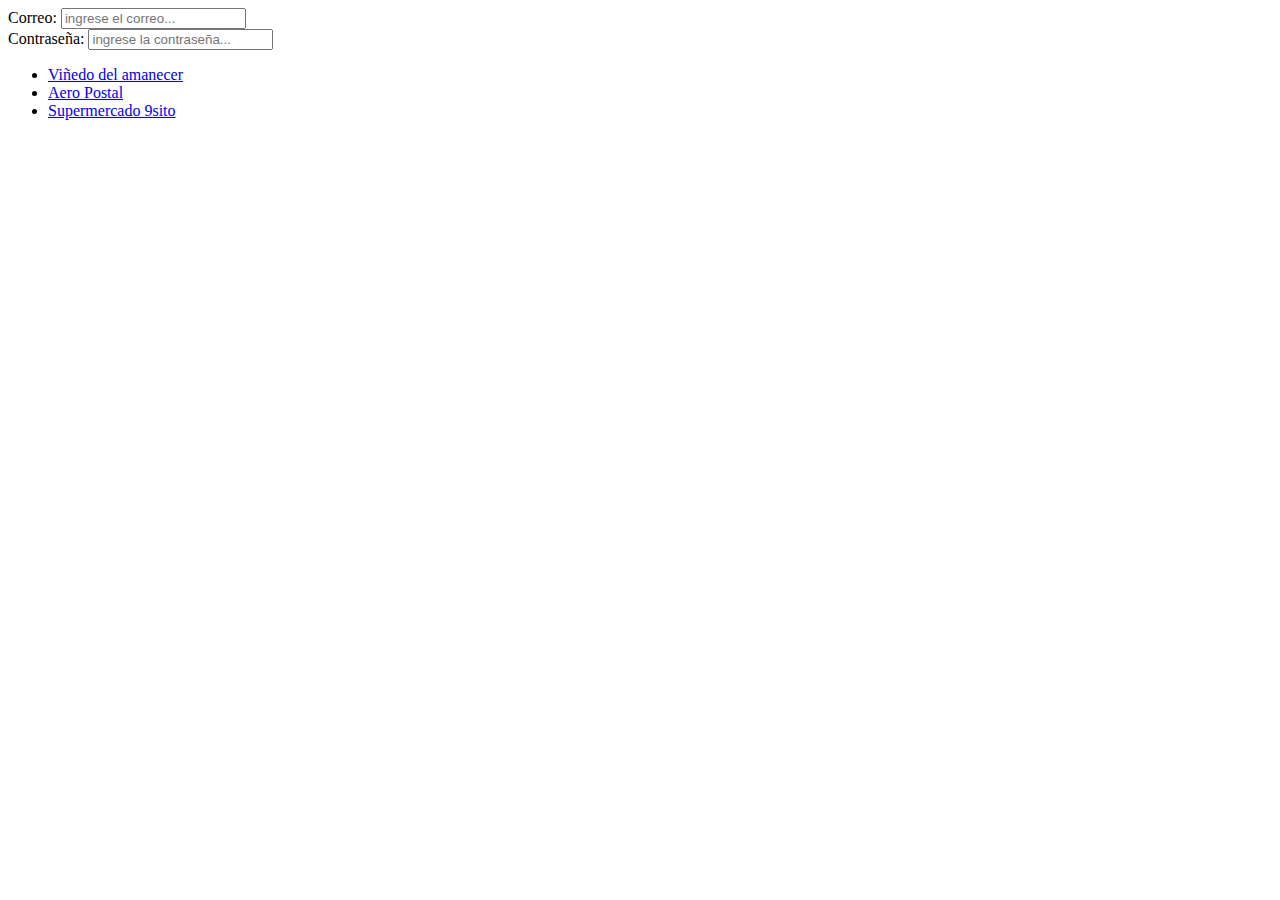
==== WebContent/index.html @ 2a20a98f "Actualizacion del trabajo" ====
<!DOCTYPE html>
<html>

<head>
    <meta charset="UTF-8">
    <title>Gestión de personas en la Web</title>
</head>

<body>
    <form>
        <label for="correo">Correo: </label>
        <input type="text" name="correo" placeholder="ingrese el correo..." />
        <br>
        <!-- Aqui empieza la magia-->
        <label for="password">Contraseña: </label>
        <input type="password" name="password" placeholder="ingrese la contraseña..." />
        <br>
    </form>
    <ul>
        <li><a href="/EjemploPersonaWebJDBC/CrearTablaController">Viñedo del amanecer</a></li>
        <li><a href="HTMLs/crear_persona.html">Aero Postal</a></li>
        <li><a href="HTMLs/buscar_persona.html">Supermercado 9sito</a></li>
    </ul>
</body>

</html>
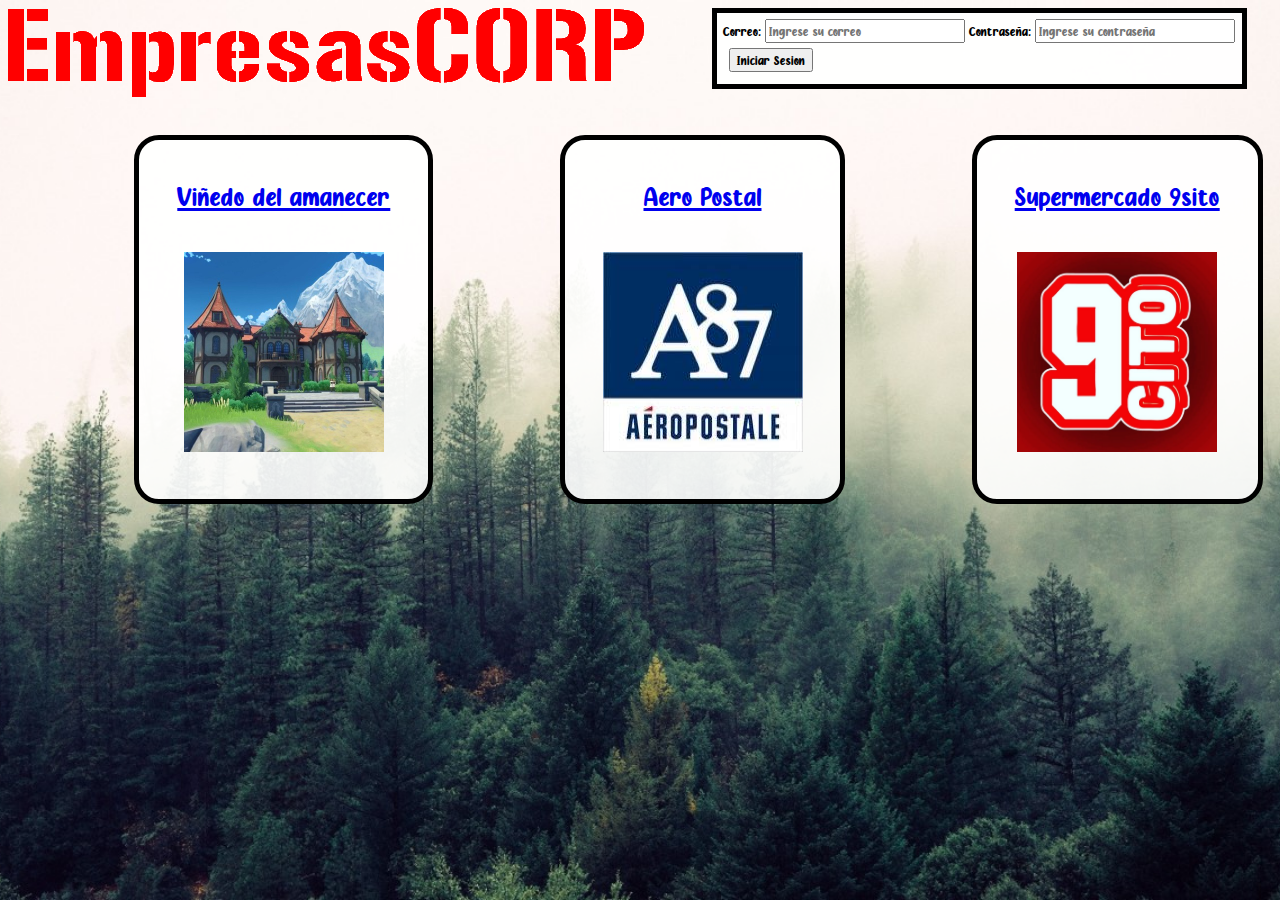
==== commit ef56b783: "Creacion de la pagina de Login" ====
--- a/WebContent/index.html
+++ b/WebContent/index.html
@@ -4,23 +4,35 @@
 <head>
     <meta charset="UTF-8">
     <title>Gestión de personas en la Web</title>
+    <link rel="stylesheet" type="text/css" href="CSS/login.css" />
 </head>
 
 <body>
-    <form>
+    <img id="logo" src="Recursos/Logo.png" alt="EmpresasCorp" />
+    <form id="formulario01">
         <label for="correo">Correo: </label>
-        <input type="text" name="correo" placeholder="ingrese el correo..." />
-        <br>
-        <!-- Aqui empieza la magia-->
+        <input type="text" name="correo" placeholder="Ingrese su correo" />
+
         <label for="password">Contraseña: </label>
-        <input type="password" name="password" placeholder="ingrese la contraseña..." />
-        <br>
+        <input type="password" name="password" placeholder="Ingrese su contraseña" /><br>
+        <input id="login" type="submit" value="Iniciar Sesion">
+
     </form>
-    <ul>
-        <li><a href="/EjemploPersonaWebJDBC/CrearTablaController">Viñedo del amanecer</a></li>
-        <li><a href="HTMLs/crear_persona.html">Aero Postal</a></li>
-        <li><a href="HTMLs/buscar_persona.html">Supermercado 9sito</a></li>
-    </ul>
+    <div id="empresas">
+
+        <div class="cont">
+            <a href="/EjemploPersonaWebJDBC/CrearTablaController">Viñedo del amanecer <br><br> <img id="vino" src="Recursos/Viñedo el amanecer.jpg" alt="Viñedo el amanecer" /></a>
+
+        </div>
+
+        <div class="cont">
+            <a href="HTMLs/crear_persona.html">Aero Postal <br><br> <img id="ropa" src="Recursos/Aeropost.jpg" alt="Aeropostale" /></a>
+        </div>
+
+        <div class="cont">
+            <a href="HTMLs/buscar_persona.html">Supermercado 9sito <br><br> <img id="comid" src="Recursos/9cito.jpg" alt="9cito" /></a>
+        </div>
+    </div>
 </body>
 
 </html>--- a/WebContent/CSS/login.css
+++ b/WebContent/CSS/login.css
@@ -0,0 +1,55 @@
+body {
+    background-size: cover;
+    background-repeat: no-repeat;
+    background-position: center center;
+    background-attachment: fixed;
+    /*Se queda en el centro no se mueve*/
+    background-image: url(../Recursos/Fondo1.jpg);
+}
+
+#logo {
+    float: left;
+}
+
+#formulario01 {
+    float: right;
+    background-color: rgb(255, 255, 255, 0.9);
+    border: black thick solid;
+    padding: 0.5%;
+    margin-right: 2%;
+}
+
+#login {
+    margin: 1%;
+}
+
+#empresas {
+    clear: both;
+}
+
+#empresas .cont {
+    float: left;
+    background-color: rgb(255, 255, 255, 0.9);
+    border: black thick solid;
+    padding: 3%;
+    border-radius: 25px;
+    font-size: 200%;
+    margin-left: 10%;
+    margin-top: 3%;
+    text-align: center;
+}
+
+#empresas a img {
+    width: 200px;
+    height: 200px;
+}
+
+@font-face {
+    font-family: "PIX";
+    src: url("../FormatoL/Almond\ Nougat.ttf");
+}
+
+* {
+    font-family: "PIX";
+    font-size: 100%;
+}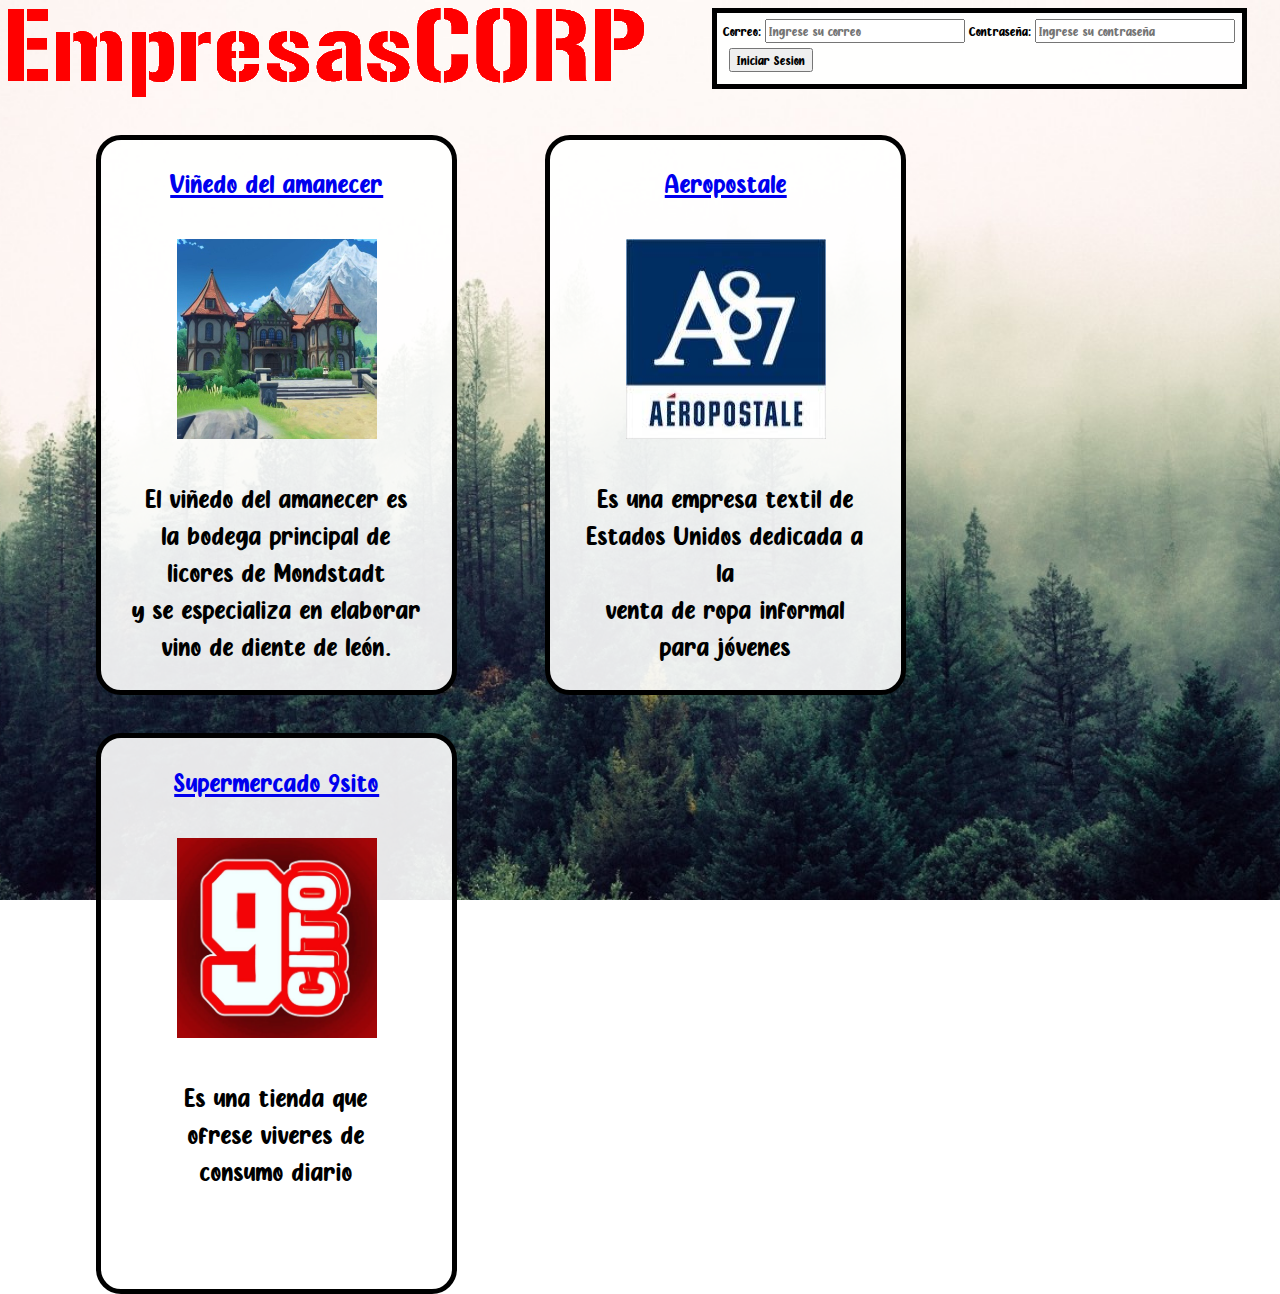
==== commit ef2ad105: "Terminada la pagina de inicio" ====
--- a/WebContent/index.html
+++ b/WebContent/index.html
@@ -22,15 +22,17 @@
 
         <div class="cont">
             <a href="/EjemploPersonaWebJDBC/CrearTablaController">Viñedo del amanecer <br><br> <img id="vino" src="Recursos/Viñedo el amanecer.jpg" alt="Viñedo el amanecer" /></a>
-
+            <p>El viñedo del amanecer es <br> la bodega principal de <br> licores de Mondstadt <br> y se especializa en elaborar<br> vino de diente de león.</p>
         </div>
 
         <div class="cont">
-            <a href="HTMLs/crear_persona.html">Aero Postal <br><br> <img id="ropa" src="Recursos/Aeropost.jpg" alt="Aeropostale" /></a>
+            <a href="HTMLs/crear_persona.html">Aeropostale <br><br> <img id="ropa" src="Recursos/Aeropost.jpg" alt="Aeropostale" /></a>
+            <p>Es una empresa textil de <br>Estados Unidos dedicada a la<br> venta de ropa informal<br> para jóvenes</p>
         </div>
 
         <div class="cont">
             <a href="HTMLs/buscar_persona.html">Supermercado 9sito <br><br> <img id="comid" src="Recursos/9cito.jpg" alt="9cito" /></a>
+            <p>Es una tienda que <br>ofrese viveres de <br> consumo diario</p>
         </div>
     </div>
 </body>
--- a/WebContent/CSS/login.css
+++ b/WebContent/CSS/login.css
@@ -31,12 +31,14 @@
     float: left;
     background-color: rgb(255, 255, 255, 0.9);
     border: black thick solid;
-    padding: 3%;
+    padding: 2%;
     border-radius: 25px;
     font-size: 200%;
-    margin-left: 10%;
+    margin-left: 7%;
     margin-top: 3%;
     text-align: center;
+    width: 300px;
+    height: 500px;
 }
 
 #empresas a img {
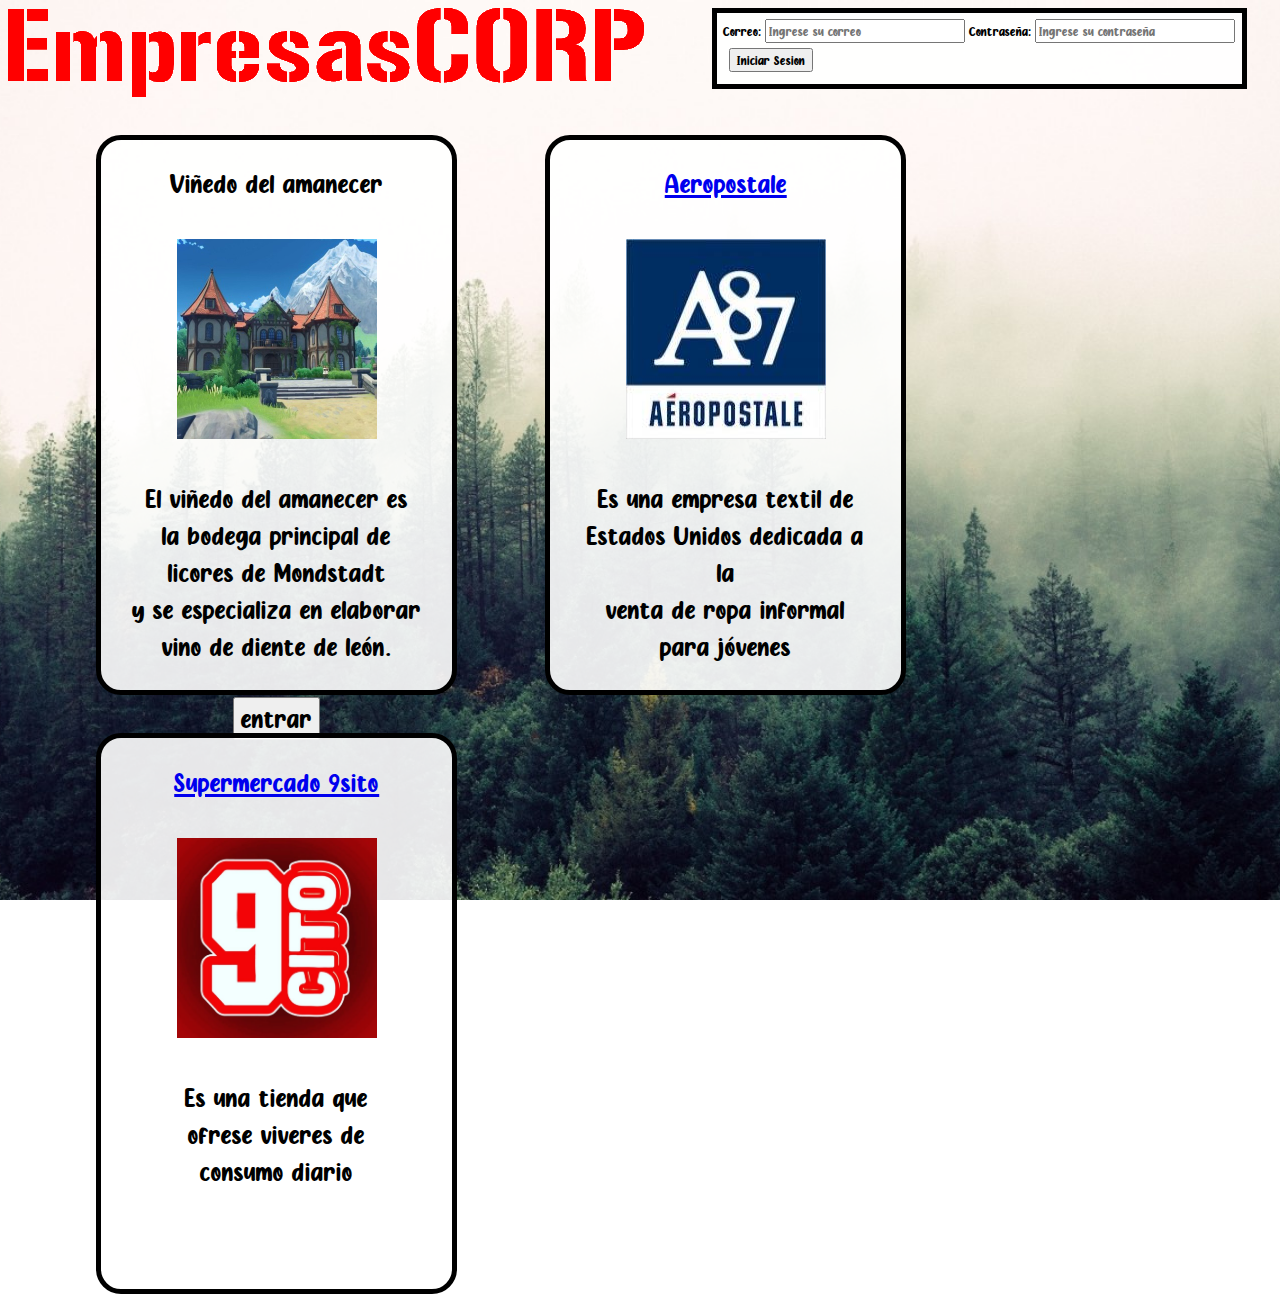
==== commit 17bbdccb: "Conntrol de tablas vista invitado" ====
--- a/WebContent/index.html
+++ b/WebContent/index.html
@@ -3,13 +3,13 @@
 
 <head>
     <meta charset="UTF-8">
-    <title>Gestión de personas en la Web</title>
+    <title>EmpresasCorp</title>
     <link rel="stylesheet" type="text/css" href="CSS/login.css" />
 </head>
 
 <body>
     <img id="logo" src="Recursos/Logo.png" alt="EmpresasCorp" />
-    <form id="formulario01">
+    <form id="formulario01"  action="Login" method="post">
         <label for="correo">Correo: </label>
         <input type="text" name="correo" placeholder="Ingrese su correo" />
 
@@ -19,19 +19,22 @@
 
     </form>
     <div id="empresas">
+         <form action="VisualizacionProductosInvitado" method="post">
+       		<div class="cont">
+	            <a>Viñedo del amanecer <br><br> <img id="vino" src="Recursos/Viñedo el amanecer.jpg" alt="Viñedo el amanecer" /></a>
+	            <p>El viñedo del amanecer es <br> la bodega principal de <br> licores de Mondstadt <br> y se especializa en elaborar<br> vino de diente de león.</p>
+	        	<input id="wine" name="idEmp" type="hidden" value="1" >
+	        	<input type="submit" value="entrar" >
+	        </div>
+        </form>
 
         <div class="cont">
-            <a href="/EjemploPersonaWebJDBC/CrearTablaController">Viñedo del amanecer <br><br> <img id="vino" src="Recursos/Viñedo el amanecer.jpg" alt="Viñedo el amanecer" /></a>
-            <p>El viñedo del amanecer es <br> la bodega principal de <br> licores de Mondstadt <br> y se especializa en elaborar<br> vino de diente de león.</p>
-        </div>
-
-        <div class="cont">
-            <a href="HTMLs/crear_persona.html">Aeropostale <br><br> <img id="ropa" src="Recursos/Aeropost.jpg" alt="Aeropostale" /></a>
+            <a href="HTMLs/Invitado/invAer.html">Aeropostale <br><br> <img id="ropa" src="Recursos/Aeropost.jpg" alt="Aeropostale" /></a>
             <p>Es una empresa textil de <br>Estados Unidos dedicada a la<br> venta de ropa informal<br> para jóvenes</p>
         </div>
 
         <div class="cont">
-            <a href="HTMLs/buscar_persona.html">Supermercado 9sito <br><br> <img id="comid" src="Recursos/9cito.jpg" alt="9cito" /></a>
+            <a href="HTMLs/Invitado/inv9ci.html">Supermercado 9sito <br><br> <img id="comid" src="Recursos/9cito.jpg" alt="9cito" /></a>
             <p>Es una tienda que <br>ofrese viveres de <br> consumo diario</p>
         </div>
     </div>
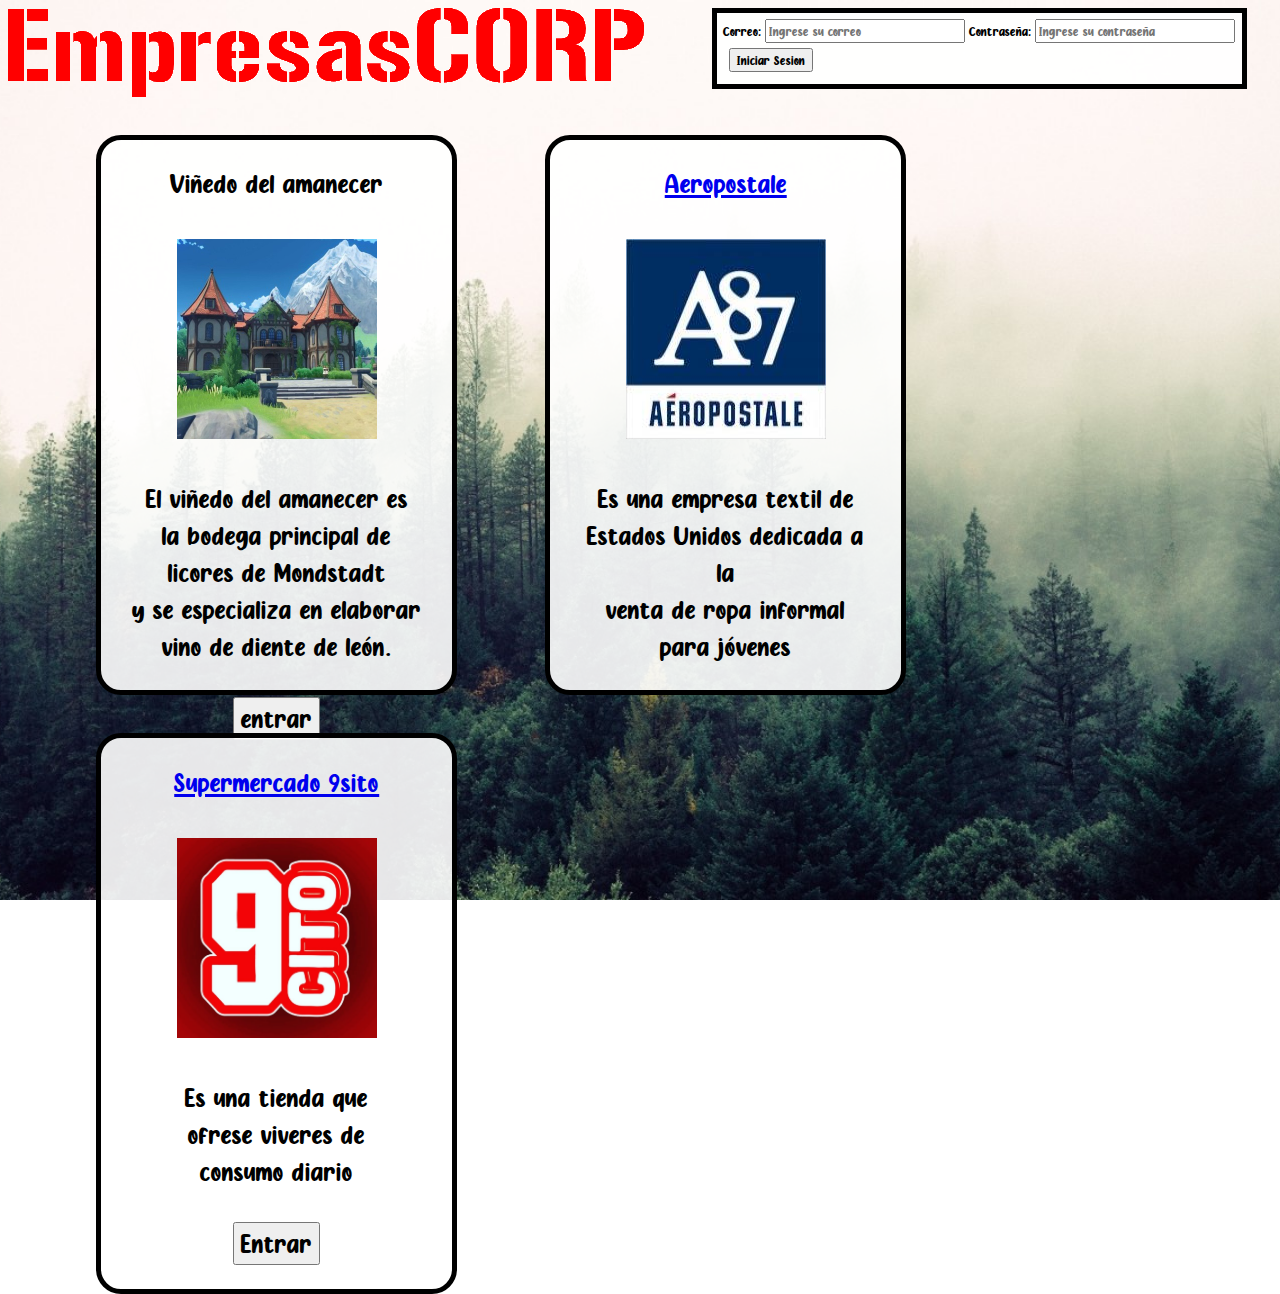
==== commit 0ceeee2a: "Primer paso a Admin" ====
--- a/WebContent/index.html
+++ b/WebContent/index.html
@@ -18,6 +18,8 @@
         <input id="login" type="submit" value="Iniciar Sesion">
 
     </form>
+    
+    
     <div id="empresas">
          <form action="VisualizacionProductosInvitado" method="post">
        		<div class="cont">
@@ -28,15 +30,25 @@
 	        </div>
         </form>
 
+
+
         <div class="cont">
             <a href="HTMLs/Invitado/invAer.html">Aeropostale <br><br> <img id="ropa" src="Recursos/Aeropost.jpg" alt="Aeropostale" /></a>
             <p>Es una empresa textil de <br>Estados Unidos dedicada a la<br> venta de ropa informal<br> para jóvenes</p>
         </div>
 
-        <div class="cont">
-            <a href="HTMLs/Invitado/inv9ci.html">Supermercado 9sito <br><br> <img id="comid" src="Recursos/9cito.jpg" alt="9cito" /></a>
-            <p>Es una tienda que <br>ofrese viveres de <br> consumo diario</p>
-        </div>
+
+
+
+		<!-- Cambiar el action para cuando se ponga la lista para los demas -->
+		<form action="EntrarMenuAdm" method="post">
+	        <div class="cont">
+	            <a href="HTMLs/Invitado/inv9ci.html">Supermercado 9sito <br><br> <img id="comid" src="Recursos/9cito.jpg" alt="9cito" /></a>
+	            <p>Es una tienda que <br>ofrese viveres de <br> consumo diario</p>
+	            <input id="9cito" name="idEmp" type="hidden" value="Carly@gmail.com" >
+	        	<input type="submit" value="Entrar" >
+	        </div>
+	    </form> 
     </div>
 </body>
 
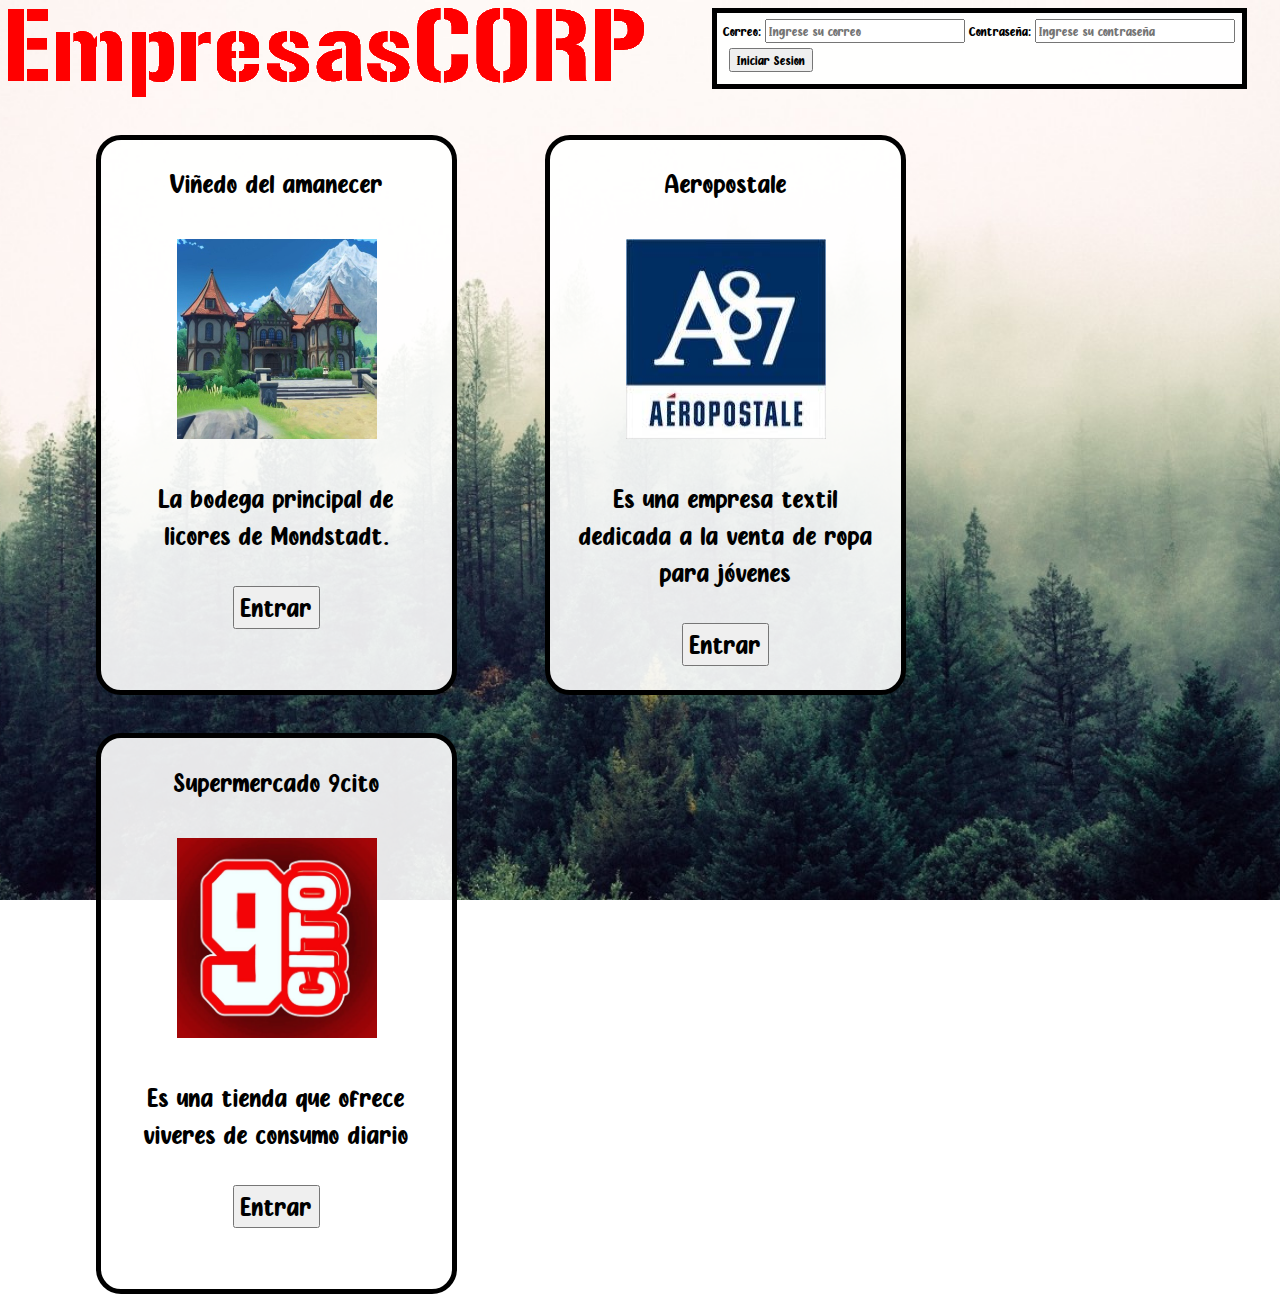
==== commit 8c4606e2: "Trabajo Casi terminado" ====
--- a/WebContent/index.html
+++ b/WebContent/index.html
@@ -24,31 +24,34 @@
          <form action="VisualizacionProductosInvitado" method="post">
        		<div class="cont">
 	            <a>Viñedo del amanecer <br><br> <img id="vino" src="Recursos/Viñedo el amanecer.jpg" alt="Viñedo el amanecer" /></a>
-	            <p>El viñedo del amanecer es <br> la bodega principal de <br> licores de Mondstadt <br> y se especializa en elaborar<br> vino de diente de león.</p>
+	            <p>La bodega principal de  licores de Mondstadt. </p>
 	        	<input id="wine" name="idEmp" type="hidden" value="1" >
-	        	<input type="submit" value="entrar" >
+	        	<input type="submit" value="Entrar" >
 	        </div>
         </form>
 
 
-
-        <div class="cont">
-            <a href="HTMLs/Invitado/invAer.html">Aeropostale <br><br> <img id="ropa" src="Recursos/Aeropost.jpg" alt="Aeropostale" /></a>
-            <p>Es una empresa textil de <br>Estados Unidos dedicada a la<br> venta de ropa informal<br> para jóvenes</p>
-        </div>
+		<form action="VisualizacionProductosInvitado" method="post">
+	        <div class="cont">
+	            <a>Aeropostale <br><br> <img id="ropa" src="Recursos/Aeropost.jpg" alt="Aeropostale" /></a>
+	            <p>Es una empresa textil dedicada a la venta de ropa para jóvenes</p>
+	            <input id="ropa" name="idEmp" type="hidden" value="2" >
+	        	<input type="submit" value="Entrar" >
+	        </div>
+		</form>
 
 
 
-
-		<!-- Cambiar el action para cuando se ponga la lista para los demas -->
-		<form action="EntrarMenuAdm" method="post">
+		
+		<form action="VisualizacionProductosInvitado" method="post">
 	        <div class="cont">
-	            <a href="HTMLs/Invitado/inv9ci.html">Supermercado 9sito <br><br> <img id="comid" src="Recursos/9cito.jpg" alt="9cito" /></a>
-	            <p>Es una tienda que <br>ofrese viveres de <br> consumo diario</p>
-	            <input id="9cito" name="idEmp" type="hidden" value="Carly@gmail.com" >
+	            <a>Supermercado 9cito <br><br> <img id="comid" src="Recursos/9cito.jpg" alt="9cito" /></a>
+	            <p>Es una tienda que ofrece viveres de  consumo diario</p>
+	           <input id="9cit" name="idEmp" type="hidden" value="3" >
 	        	<input type="submit" value="Entrar" >
 	        </div>
 	    </form> 
+	    
     </div>
 </body>
 
